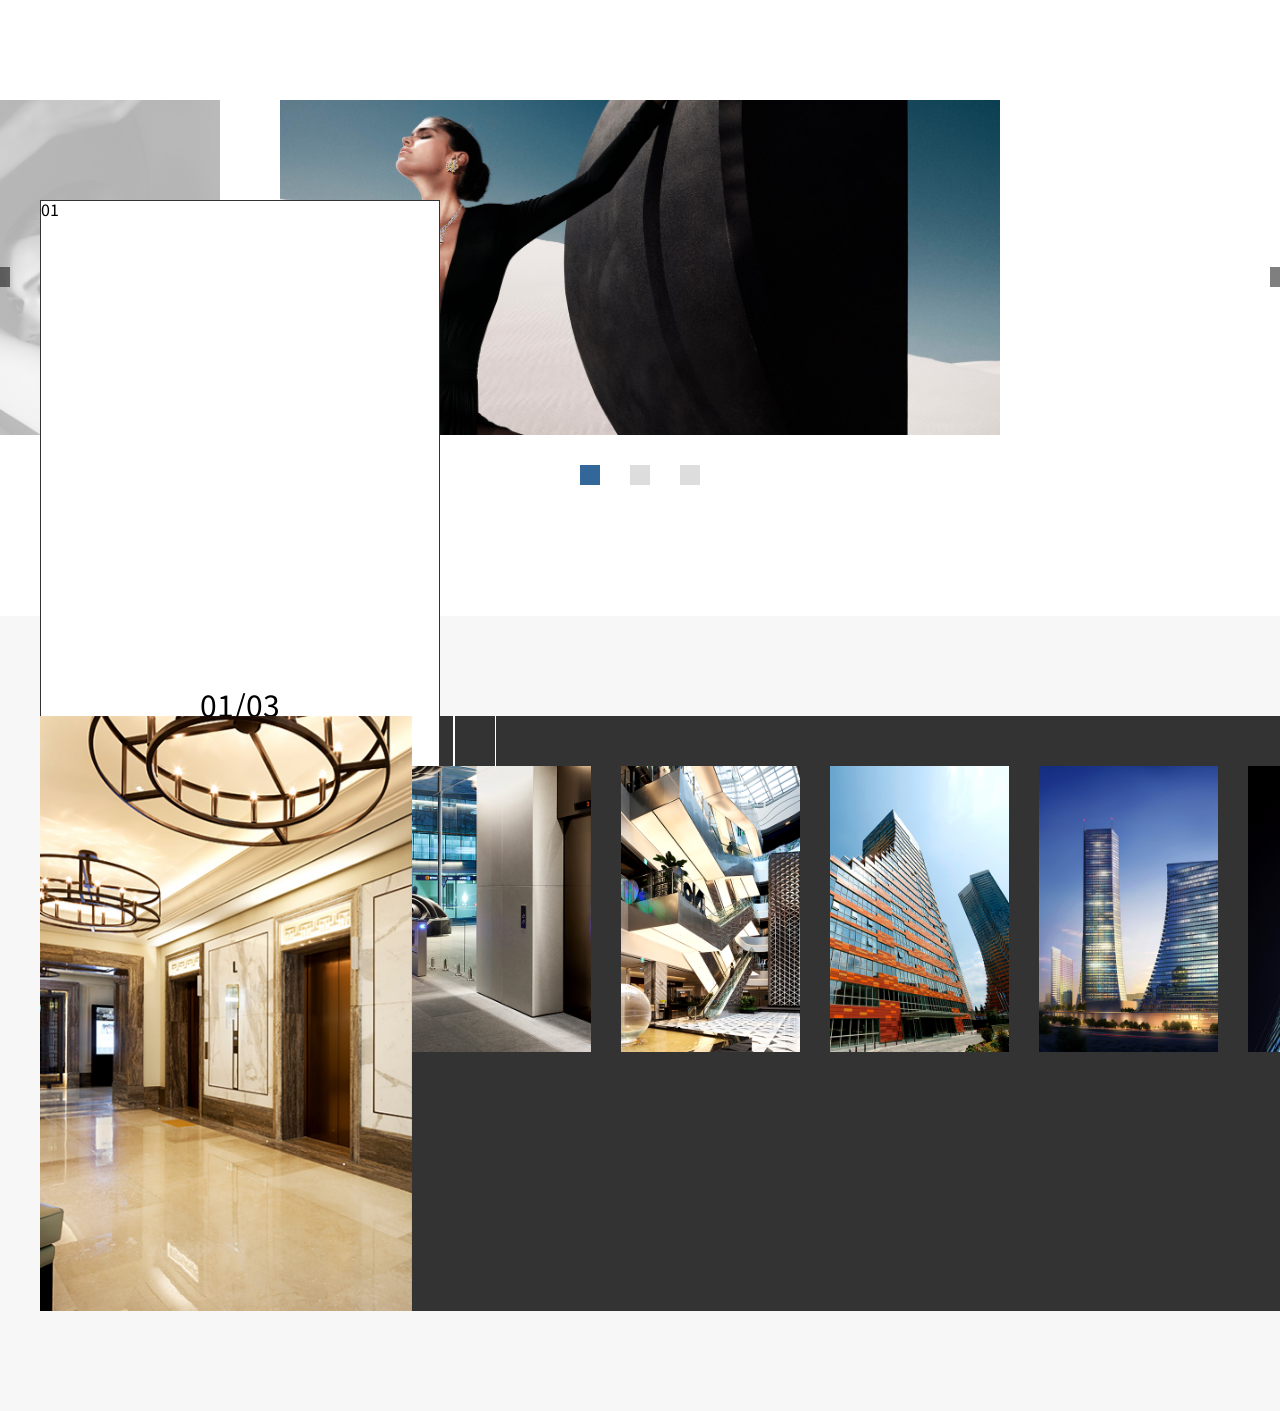
==== doc/slick02.html @ 3a6703ac "0614" ====
<!DOCTYPE html>
<html lang="en">

<head>
    <meta charset="UTF-8">
    <meta http-equiv="X-UA-Compatible" content="IE=edge">
    <meta name="viewport" content="width=device-width, initial-scale=1.0">
    <title> 스으을릭</title>
    <link rel="stylesheet" href="../css/reset.css">
    <link rel="stylesheet" href="../css/slick.css">
    <link rel="stylesheet" href="../css/slick02.css">
</head>

<body>

    <section class="slide01">
        <div class="main_slider">
            <figure>
                <img src="../img/mainvisual01.jpg" alt="">
            </figure>
            <figure>
                <img src="../img/mainvisual02.jpg" alt="">
            </figure>
            <figure>
                <img src="../img/mainvisual03.jpg" alt="">
            </figure>
        </div>
        <div class="slide_arrows">
            <i class="xi-arrow-left"></i>
            <i class="xi-arrow-right"></i>
        </div>
        <div class="box">
            <ul class="content">
                <li class="on">01</li>
                <li>02</li>
                <li>03</li>
            </ul>
            <div class="num">01 / 03</div>
        </div>
    </section>
    <section class="slide02">
        <div class="container">
            <div class="left">
                <div class="left_slider">
                    <figure>
                        <img src="../img/hd01.jpg" alt="">
                    </figure>
                    <figure>
                        <img src="../img/hd02.jpg" alt="">
                    </figure>
                    <figure>
                        <img src="../img/hd03.jpg" alt="">
                    </figure>
                    <figure>
                        <img src="../img/hd04.jpg" alt="">
                    </figure>
                    <figure>
                        <img src="../img/hd05.jpg" alt="">
                    </figure>
                    <figure>
                        <img src="../img/hd06.jpg" alt="">
                    </figure>
                </div>
            </div>
            <div class="right">
                <div class="l_arrow">
                    <i class="xi-arrow-left"></i>
                    <i class="xi-arrow-right"></i>
                </div>
                <div class="right_slider">
                    
                   
                    <figure>
                        <img src="../img/hd02.jpg" alt="">
                    </figure>
                    <figure>
                        <img src="../img/hd03.jpg" alt="">
                    </figure>
                    <figure>
                        <img src="../img/hd04.jpg" alt="">
                    </figure>
                    <figure>
                        <img src="../img/hd05.jpg" alt="">
                    </figure>
                    <figure>
                        <img src="../img/hd06.jpg" alt="">
                    </figure>
                    <figure>
                        <img src="../img/hd01.jpg" alt="">
                    </figure>
                    
                </div>
            </div>
        </div>
    </section>




    <script src="../js/jquery-1.12.4.min.js"></script>
    <script src="../js/slick.min.js"></script>
    <script src="../js/slick02.js"></script>
</body>

</html>
---- css/slick02.css ----
.slide01 {
    position: relative;
    padding: 100px 0;
}

.slide01 figure {
    padding: 0 30px;
    filter: grayscale(1);
    opacity: 0.3;
}

.slide01 figure.slick-current {
    filter: grayscale(0);
    opacity: 1;
}


.slide01 .slick-dots {
    margin: 30px 0;
    text-align: center;
}

.slide01 .slick-dots li {
    display: inline-block;
    width: 20px;
    height: 20px;
    background: #ddd;
    margin: 0 15px;
}

.slide01 .slick-dots li.slick-active {
    background: #369;
}

.slide01 .slick-dots button {
    display: none;
}

.slide01 .slide_arrows i {
    position: absolute;
    top: 45%;
    left: 50%;
    transform: translate(-50%, -50%);
    font-size: 40px;
    color: #fff;
    background: rgba(0, 0, 0, 0.5);
    padding: 10px 20px;
}

.slide01 .slide_arrows i:nth-child(1) {
    margin: 0 0 0 -650px;
}

.slide01 .slide_arrows i:nth-child(2) {
    margin: 0 0 0 650px;
}

.slide01 .box {
    position: absolute;
    top: 200px;
    left: 50%;
    transform: translateX(-600px);
    width: 400px;
    height: 600px;
    background: #fff;
    border: 1px solid #333;
}


.slide01 .box .num {
    position: absolute;
    bottom: 80px;
    left: 50%;
    transform: translateX(-50%);
    font-size: 30px;
}

.slide01 .content>li {
    display: none;
}

.slide01 .content>li.on {
    display: block;
}


.slide02 {
    background: #f7f7f7;
    padding: 100px 0;
}

.slide02 .container {
    display: flex;
    width: calc((100% - 1200px) / 2 + 1200px);
    background: #333;
    margin: 0 0 0 auto;
}

.slide02 .container .left {
    width: 30%;
    overflow: hidden;
}

.slide02 .container .right {
    width: 70%;
    overflow: hidden;
}

.slide02 .container .right .right_slider {
    width: 120%;
}

.slide02 .container .right figure {
    padding: 0 30px 0 0;
}

.l_arrow i {
    font-size: 50px;
    padding: 20px;
    border: 1px solid #fff;
    color: #fff;
}
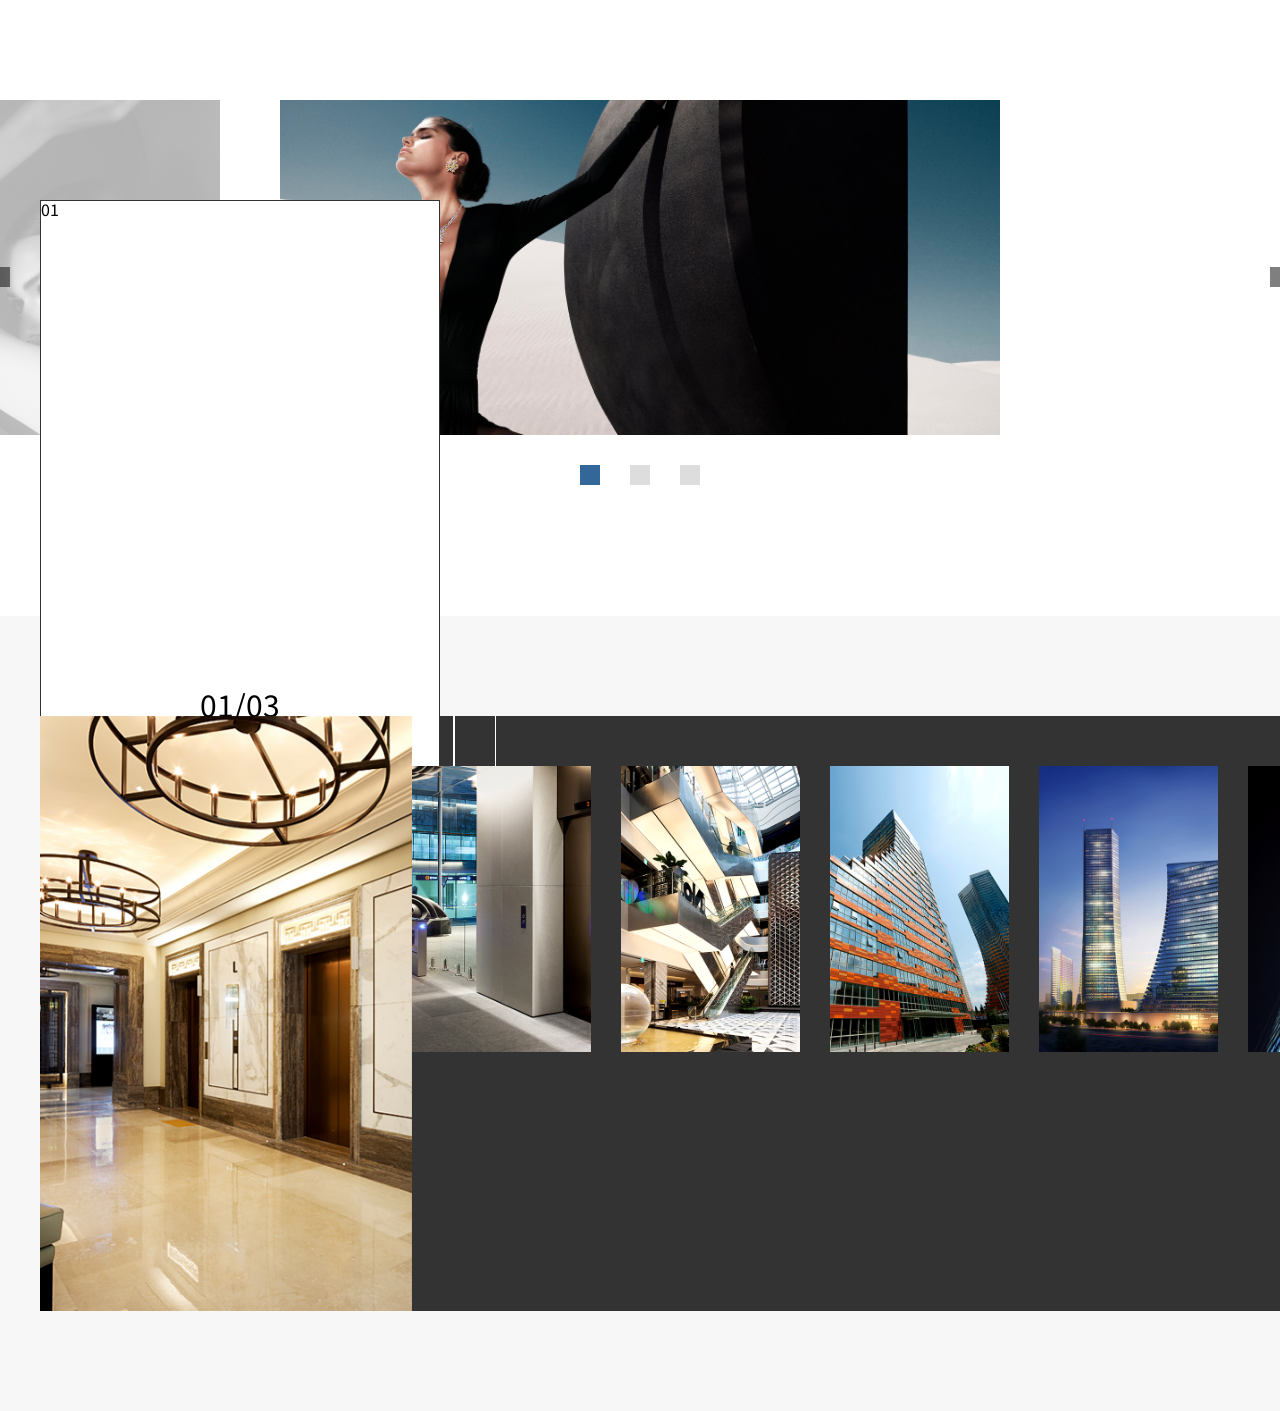
==== commit 3750ce25: "0614" ====
--- a/doc/slick02.html
+++ b/doc/slick02.html
@@ -5,7 +5,7 @@
     <meta charset="UTF-8">
     <meta http-equiv="X-UA-Compatible" content="IE=edge">
     <meta name="viewport" content="width=device-width, initial-scale=1.0">
-    <title> 스으을릭</title>
+    <title> 스으을릭02</title>
     <link rel="stylesheet" href="../css/reset.css">
     <link rel="stylesheet" href="../css/slick.css">
     <link rel="stylesheet" href="../css/slick02.css">
